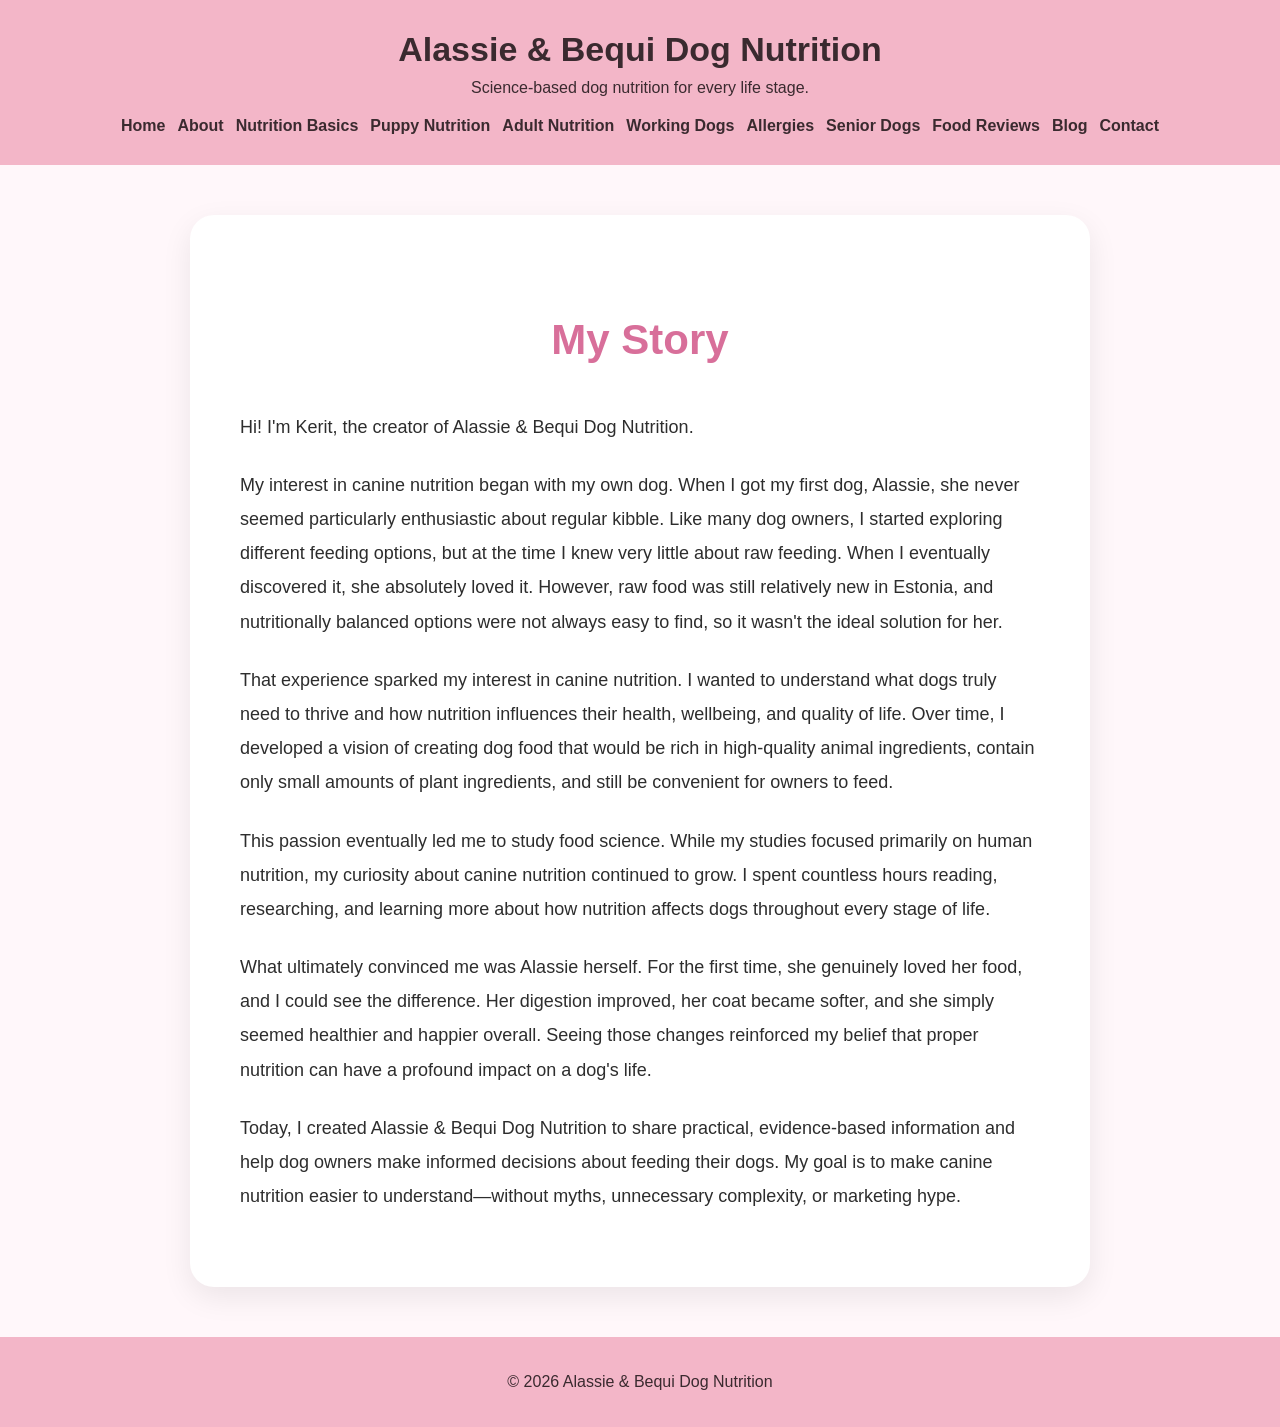
==== about/index.html @ 9c53e058 "Clean up about/index.html by removing comments Removed unnecessary comments and instructions." ====
<!DOCTYPE html>
<html lang="en">
<head>
    <meta charset="UTF-8">
    <meta name="viewport" content="width=device-width, initial-scale=1.0">
    <title>About | Alassie & Bequi Dog Nutrition</title>
    <link rel="stylesheet" href="../style.css">
</head>
<body>

<header>
    <h1>Alassie & Bequi Dog Nutrition</h1>
    <p>Science-based dog nutrition for every life stage.</p>

    <nav>
        <a href="../">Home</a>
        <a href="../about/">About</a>
        <a href="../nutrition-basics/">Nutrition Basics</a>
        <a href="../puppy-nutrition/">Puppy Nutrition</a>
        <a href="../adult-dog-nutrition/">Adult Nutrition</a>
        <a href="../working-dogs/">Working Dogs</a>
        <a href="../allergies/">Allergies</a>
        <a href="../senior-dogs/">Senior Dogs</a>
        <a href="../food-reviews/">Food Reviews</a>
        <a href="../blog/">Blog</a>
        <a href="../contact/">Contact</a>
    </nav>
</header>

<section class="about-page">
    <div class="about-card">
        <h2>My Story</h2>

        <p>
            Hi! I'm Kerit, the creator of Alassie & Bequi Dog Nutrition.
        </p>

        <p>
            My interest in canine nutrition began with my own dog. When I got my first dog, Alassie, she never seemed particularly enthusiastic about regular kibble. Like many dog owners, I started exploring different feeding options, but at the time I knew very little about raw feeding. When I eventually discovered it, she absolutely loved it. However, raw food was still relatively new in Estonia, and nutritionally balanced options were not always easy to find, so it wasn't the ideal solution for her.
        </p>

        <p>
            That experience sparked my interest in canine nutrition. I wanted to understand what dogs truly need to thrive and how nutrition influences their health, wellbeing, and quality of life. Over time, I developed a vision of creating dog food that would be rich in high-quality animal ingredients, contain only small amounts of plant ingredients, and still be convenient for owners to feed.
        </p>

        <p>
            This passion eventually led me to study food science. While my studies focused primarily on human nutrition, my curiosity about canine nutrition continued to grow. I spent countless hours reading, researching, and learning more about how nutrition affects dogs throughout every stage of life.
        </p>

        <p>
            What ultimately convinced me was Alassie herself. For the first time, she genuinely loved her food, and I could see the difference. Her digestion improved, her coat became softer, and she simply seemed healthier and happier overall. Seeing those changes reinforced my belief that proper nutrition can have a profound impact on a dog's life.
        </p>

        <p>
            Today, I created Alassie & Bequi Dog Nutrition to share practical, evidence-based information and help dog owners make informed decisions about feeding their dogs. My goal is to make canine nutrition easier to understand—without myths, unnecessary complexity, or marketing hype.
        </p>
    </div>
</section>

<footer>
    <p>© 2026 Alassie & Bequi Dog Nutrition</p>
</footer>

</body>
</html>
---- style.css ----
body {
    margin: 0;
    font-family: Arial, sans-serif;
    background: #fff7fa;
    color: #2d2d2d;
}

header {
    background: #f3b6c8;
    color: #3a2a2f;
    padding: 30px 20px;
    text-align: center;
}

header h1 {
    margin: 0;
    font-size: 34px;
}

header p {
    margin: 10px 0 20px;
}

nav {
    display: flex;
    justify-content: center;
    flex-wrap: wrap;
    gap: 12px;
}

nav a {
    color: #3a2a2f;
    text-decoration: none;
    font-weight: bold;
}

nav a:hover {
    text-decoration: underline;
}

.hero {
    max-width: 900px;
    margin: 50px auto;
    padding: 40px 20px;
    text-align: center;
    background: #ffe6ee;
    border-radius: 18px;
}

.hero h2 {
    font-size: 42px;
    margin-bottom: 15px;
}

.hero p {
    font-size: 18px;
    line-height: 1.6;
}

.button {
    display: inline-block;
    margin-top: 20px;
    background: #d86f9a;
    color: white;
    padding: 14px 24px;
    border-radius: 8px;
    text-decoration: none;
    font-weight: bold;
}

.cards {
    max-width: 1100px;
    margin: 0 auto 60px;
    padding: 0 20px;
    display: grid;
    grid-template-columns: repeat(auto-fit, minmax(260px, 1fr));
    gap: 24px;
}

article {
    background: white;
    padding: 24px;
    border-radius: 14px;
    box-shadow: 0 4px 12px rgba(0,0,0,0.08);
}

article h3 {
    color: #c95f89;
}

footer {
    background: #f3b6c8;
    color: #3a2a2f;
    text-align: center;
    padding: 20px;
}

.about,
.learn,
.articles {
    max-width: 900px;
    margin: 50px auto;
    padding: 0 20px;
}

.about h2,
.learn h2,
.articles h2 {
    color: #c95f89;
}

.learn ul {
    line-height: 2;
}

.articles article {
    margin-bottom: 20px;
}
.about-page {
    max-width: 950px;
    margin: 50px auto;
    padding: 0 20px;
}

.about-card {
    background: white;
    padding: 50px;
    border-radius: 24px;
    box-shadow: 0 10px 30px rgba(0,0,0,0.08);
    line-height: 1.9;
    max-width: 800px;
    margin: 0 auto;
}

.about-card h2 {
    text-align: center;
    font-size: 42px;
    margin-bottom: 30px;
    color: #d86f9a;
}

.about-card p {
    font-size: 18px;
    margin-bottom: 24px;
}
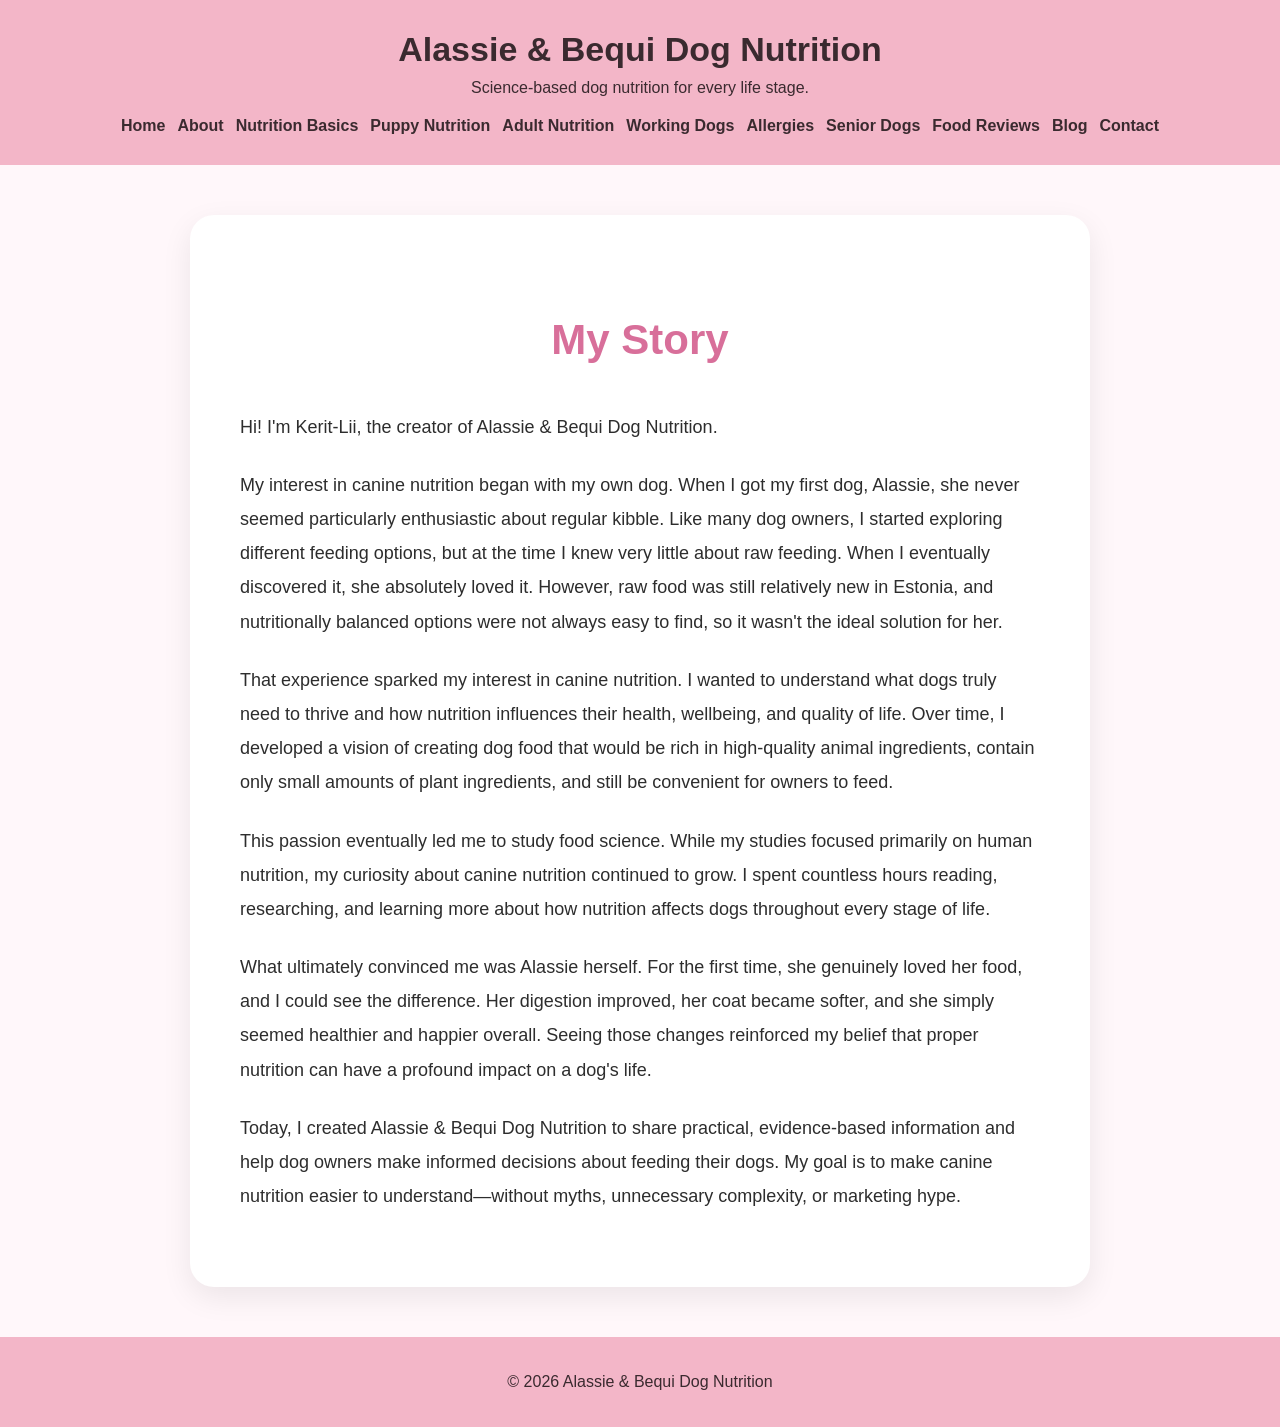
==== commit 114b39d7: "Update creator's name in about section" ====
--- a/about/index.html
+++ b/about/index.html
@@ -32,7 +32,7 @@
         <h2>My Story</h2>
 
         <p>
-            Hi! I'm Kerit, the creator of Alassie & Bequi Dog Nutrition.
+            Hi! I'm Kerit-Lii, the creator of Alassie & Bequi Dog Nutrition.
         </p>
 
         <p>
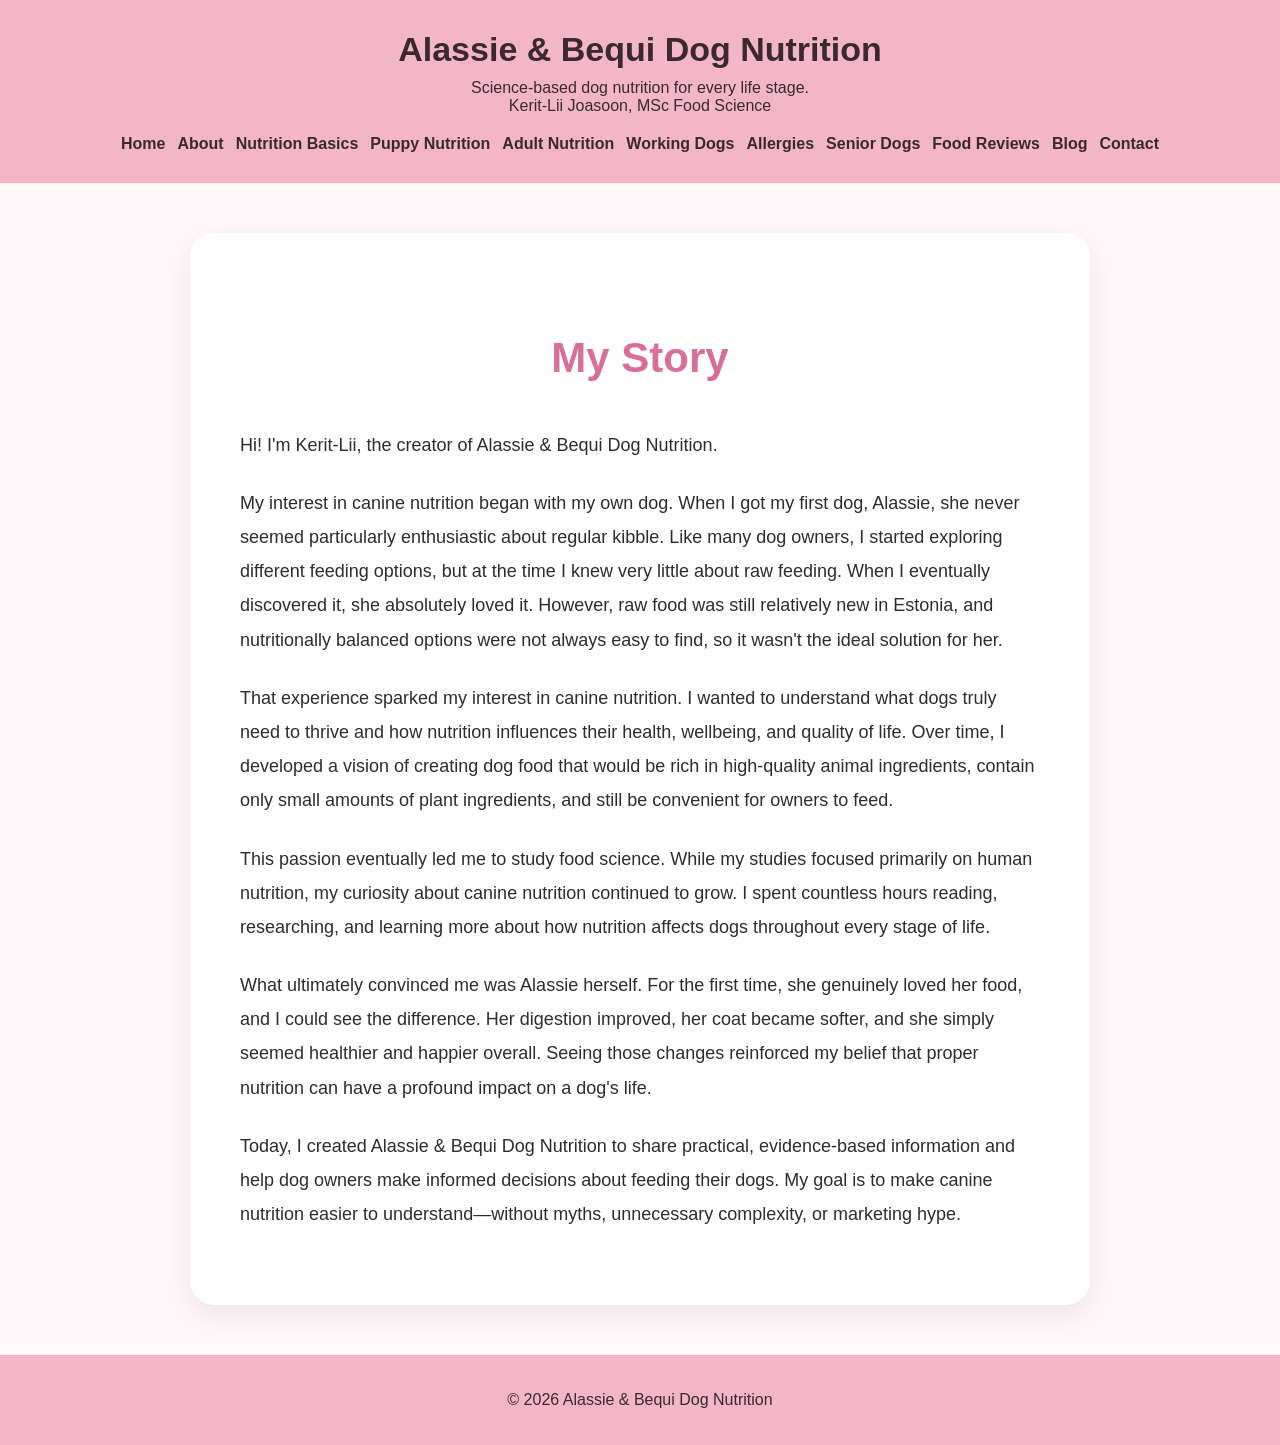
==== commit c52fa527: "Add author information to about page" ====
--- a/about/index.html
+++ b/about/index.html
@@ -10,7 +10,9 @@
 
 <header>
     <h1>Alassie & Bequi Dog Nutrition</h1>
-    <p>Science-based dog nutrition for every life stage.</p>
+    <p>Science-based dog nutrition for every life stage.<br>
+        Kerit-Lii Joasoon, MSc Food Science
+</p>
 
     <nav>
         <a href="../">Home</a>
--- a/style.css
+++ b/style.css
@@ -143,3 +143,19 @@
     font-size: 18px;
     margin-bottom: 24px;
 }
+
+.nutrition-fact-box p {
+    margin-top: 8px;
+    margin-bottom: 0;
+}
+
+.about-card h3 {
+    color: #d86f9a;
+    margin-top: 40px;
+    margin-bottom: 15px;
+    font-size: 28px;
+}
+
+.about-card ul {
+    line-height: 1.8;
+}
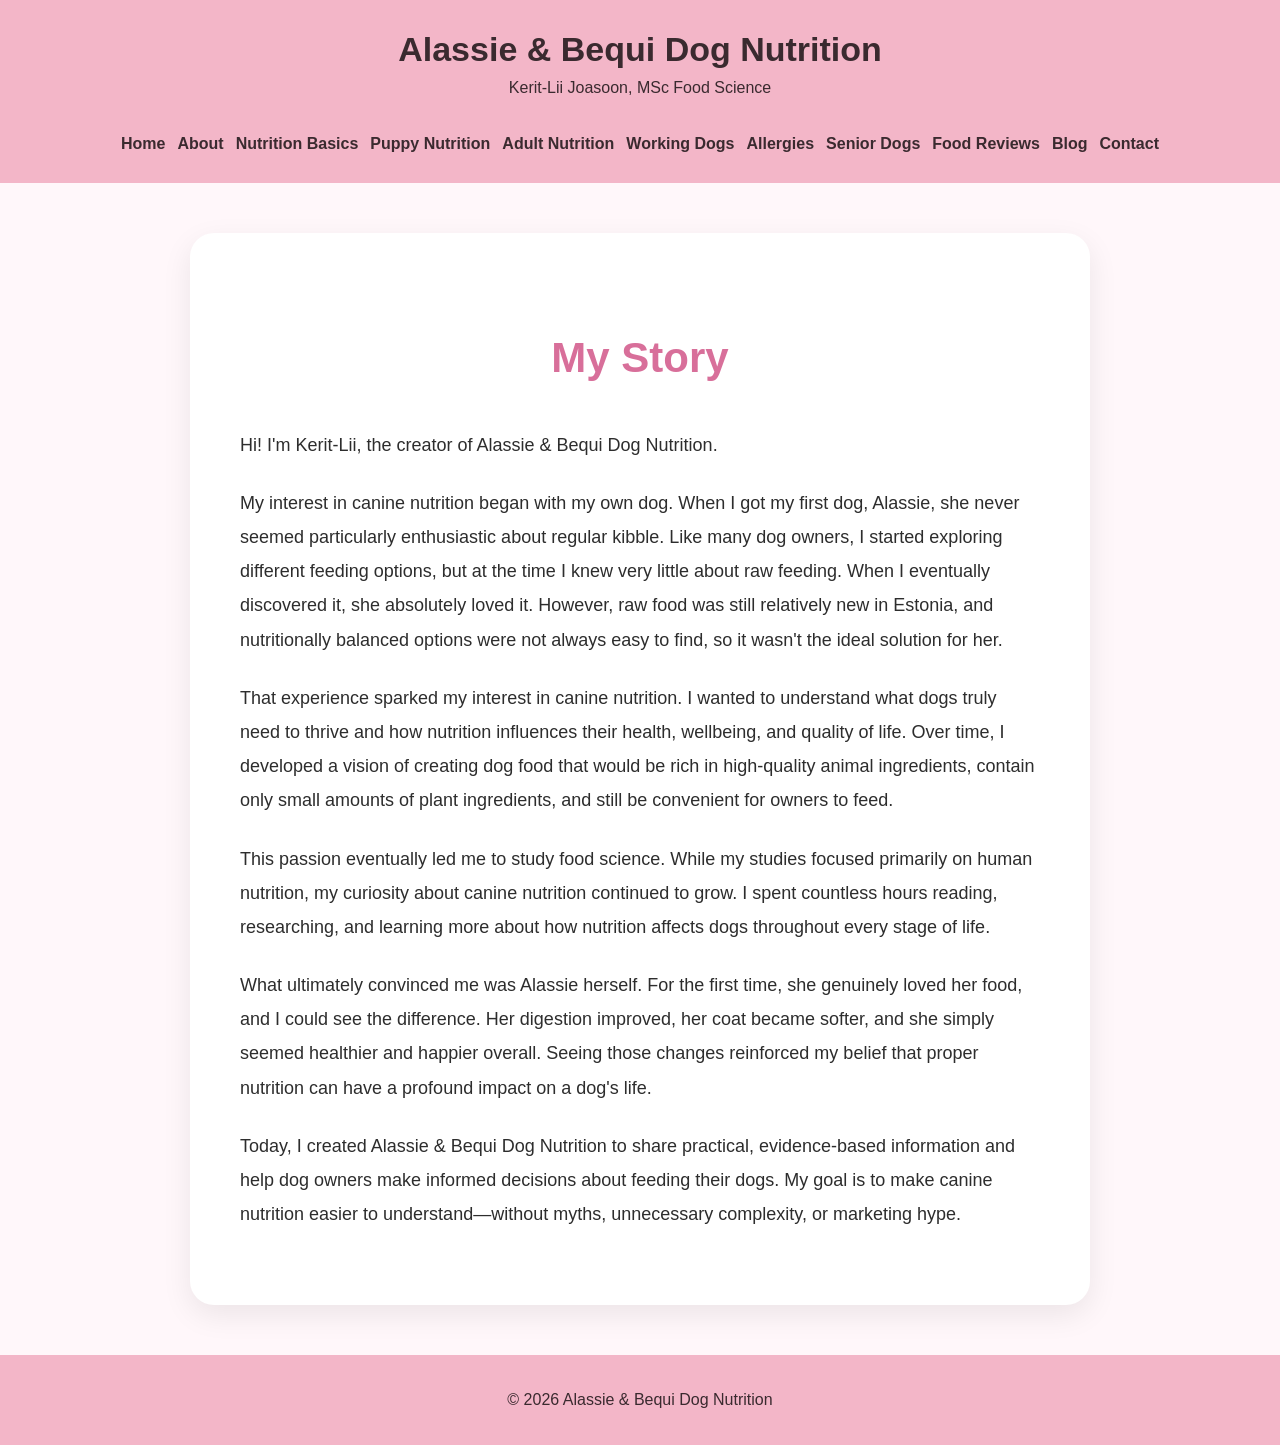
==== commit 83aa45c2: "Update header content in index.html" ====
--- a/about/index.html
+++ b/about/index.html
@@ -10,9 +10,8 @@
 
 <header>
     <h1>Alassie & Bequi Dog Nutrition</h1>
-    <p>Science-based dog nutrition for every life stage.<br>
-        Kerit-Lii Joasoon, MSc Food Science
-</p>
+    <p>Kerit-Lii Joasoon, MSc Food Science</p><br>
+        
 
     <nav>
         <a href="../">Home</a>
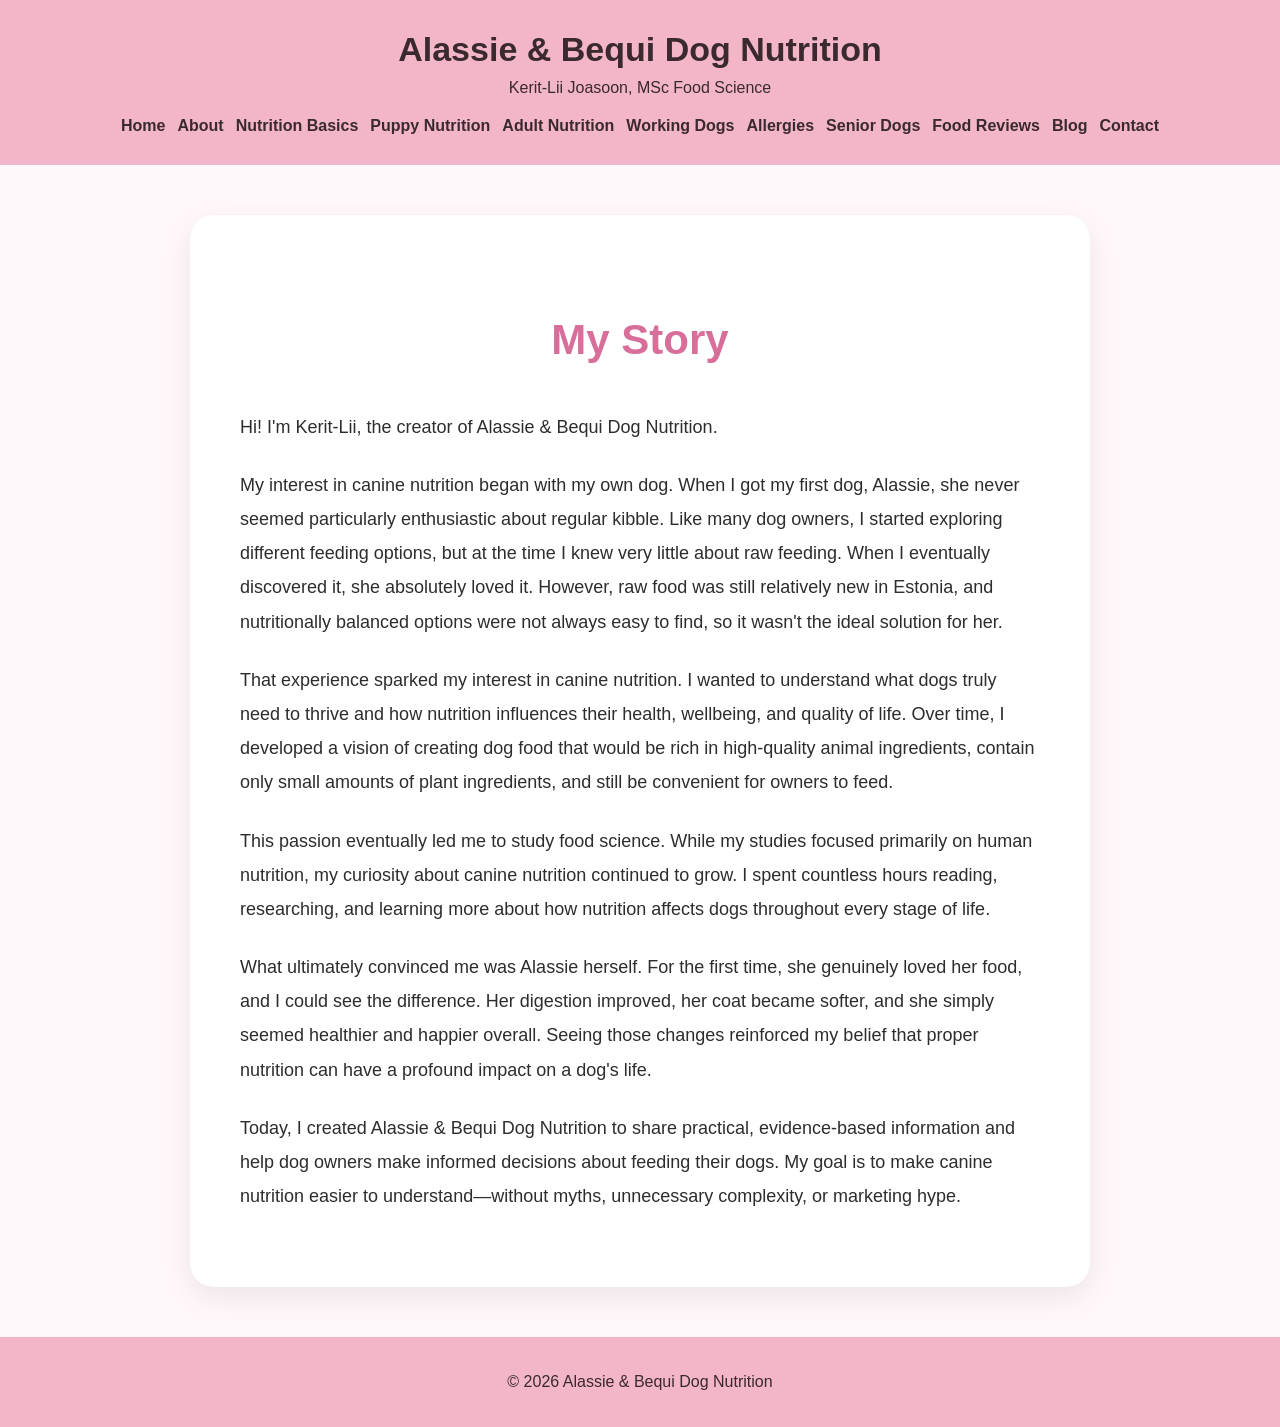
==== commit 36a65c80: "Fix formatting of author information in index.html" ====
--- a/about/index.html
+++ b/about/index.html
@@ -10,7 +10,7 @@
 
 <header>
     <h1>Alassie & Bequi Dog Nutrition</h1>
-    <p>Kerit-Lii Joasoon, MSc Food Science</p><br>
+    <p>Kerit-Lii Joasoon, MSc Food Science</p>
         
 
     <nav>
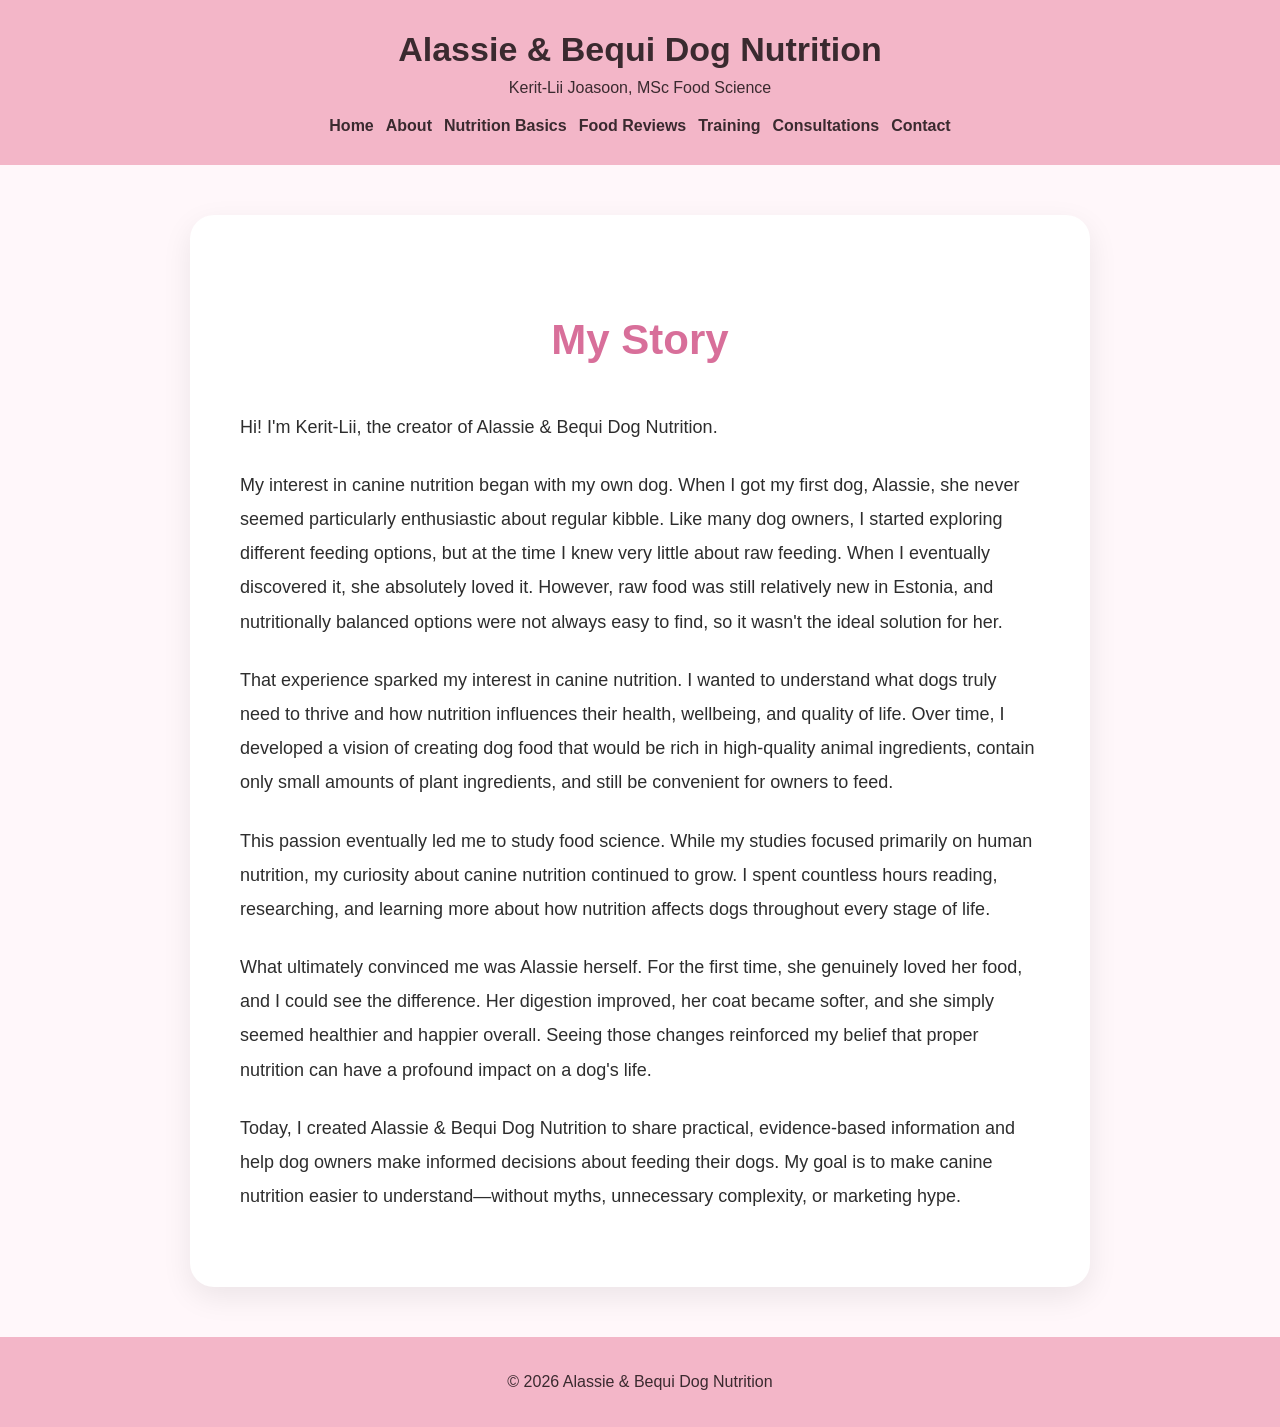
==== commit 42a71cb8: "Remove outdated links and add training and consultations" ====
--- a/about/index.html
+++ b/about/index.html
@@ -11,19 +11,14 @@
 <header>
     <h1>Alassie & Bequi Dog Nutrition</h1>
     <p>Kerit-Lii Joasoon, MSc Food Science</p>
-        
 
     <nav>
         <a href="../">Home</a>
         <a href="../about/">About</a>
         <a href="../nutrition-basics/">Nutrition Basics</a>
-        <a href="../puppy-nutrition/">Puppy Nutrition</a>
-        <a href="../adult-dog-nutrition/">Adult Nutrition</a>
-        <a href="../working-dogs/">Working Dogs</a>
-        <a href="../allergies/">Allergies</a>
-        <a href="../senior-dogs/">Senior Dogs</a>
         <a href="../food-reviews/">Food Reviews</a>
-        <a href="../blog/">Blog</a>
+        <a href="../training/">Training</a>
+        <a href="../consultations/">Consultations</a>
         <a href="../contact/">Contact</a>
     </nav>
 </header>
